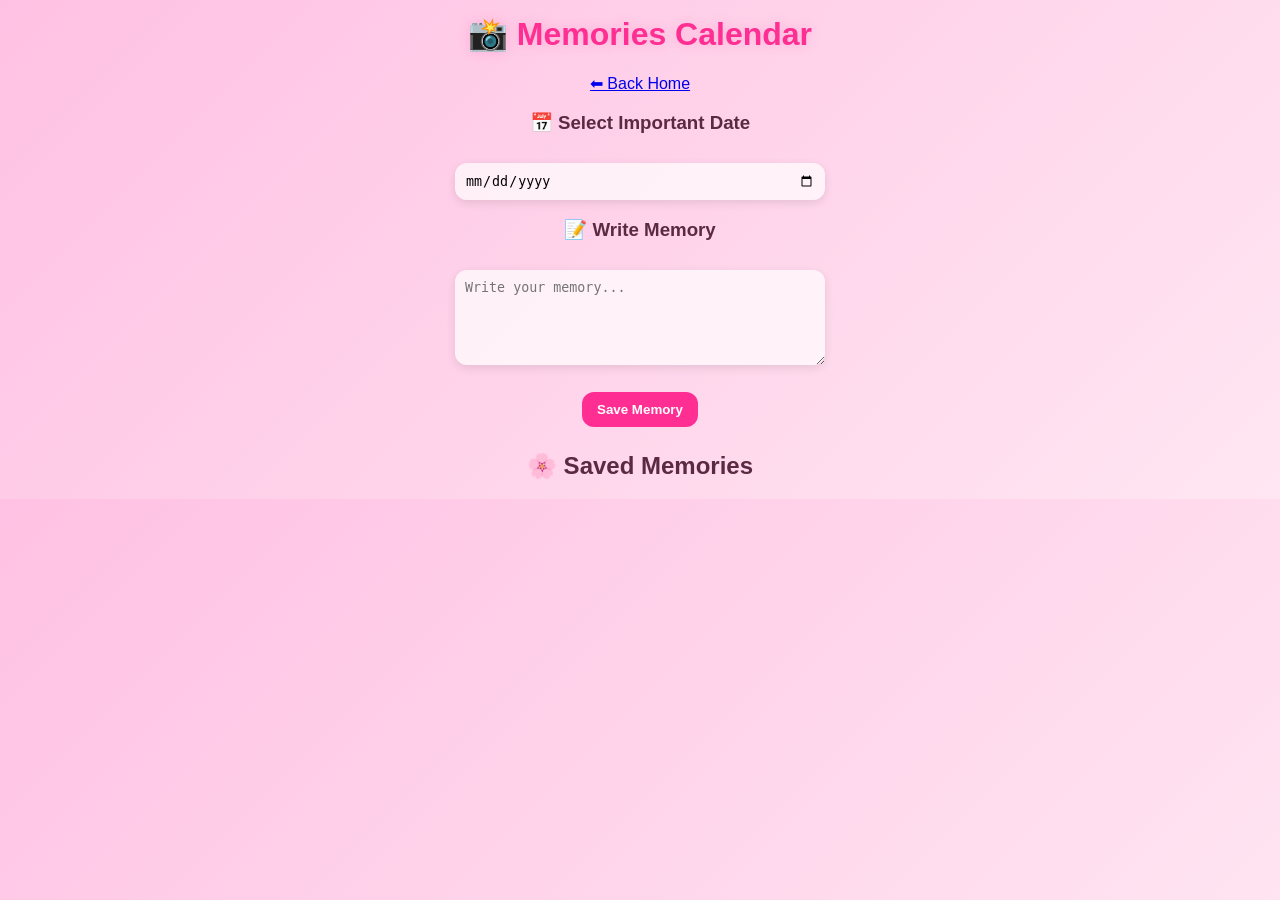
==== memories.html @ 134fa044 "Add files via upload" ====
<!DOCTYPE html>
<html>
<head>
    <title>Memories - SoulBook</title>
    <link rel="stylesheet" href="style.css">
</head>
<body>

<h1>📸 Memories Calendar</h1>

<a href="index.html">⬅ Back Home</a>

<h3>📅 Select Important Date</h3>
<input type="date" id="dateInput">

<h3>📝 Write Memory</h3>
<textarea id="memoryText" rows="5" cols="40" placeholder="Write your memory..."></textarea>

<br><br>
<button onclick="saveMemory()">Save Memory</button>

<h2>🌸 Saved Memories</h2>
<ul id="memoryList"></ul>

<script>
    let memories = JSON.parse(localStorage.getItem("soulbook_memories")) || {};

    function saveMemory(){
        let date = document.getElementById("dateInput").value;
        let text = document.getElementById("memoryText").value;

        if(!date || !text){
            alert("Please select date and write memory!");
            return;
        }

        memories[date] = text;

        localStorage.setItem("soulbook_memories", JSON.stringify(memories));

        renderMemories();

        document.getElementById("memoryText").value = "";
    }

    function renderMemories(){
        let list = document.getElementById("memoryList");
        list.innerHTML = "";

        for(let date in memories){
            let li = document.createElement("li");

            li.innerHTML = `
                📅 <b>${date}</b> <br>
                💭 ${memories[date]} <br>
                <button onclick="deleteMemory('${date}')">Delete</button>
                <hr>
            `;

            list.appendChild(li);
        }
    }

    function deleteMemory(date){
        delete memories[date];
        localStorage.setItem("soulbook_memories", JSON.stringify(memories));
        renderMemories();
    }

    renderMemories();
</script>

</body>
</html>
---- style.css ----
body {
    font-family: Arial, sans-serif;
    background: linear-gradient(135deg, #ffd1dc, #ffe6f0, #e6f0ff);
    margin: 0;
    padding: 0;
    text-align: center;
    color: #5a2a42;

}
.welcome {
    font-size: 24px;
    color: #ff69b4;
    margin-top: 10px;

    text-shadow: 0 0 10px rgba(255,105,180,0.4);

    animation: fadeIn 2s ease-in-out;
}

@keyframes fadeIn {
    from {
        opacity: 0;
        transform: translateY(-10px);
    }
    to {
        opacity: 1;
        transform: translateY(0);
    }
}

/* 🌸 MAIN HOME CARD */
.home-card {
    width: 90%;
    max-width: 400px;
    margin: 40px auto;
    padding: 20px;

    border-radius: 25px;

    background: rgba(255, 255, 255, 0.35);
    backdrop-filter: blur(12px);

    box-shadow: 0 10px 30px rgba(255, 105, 180, 0.25);
}

/* 🌸 TITLE */
h1 {
    font-size: 32px;
    color: #ff4fa3;
    text-shadow: 0 0 12px rgba(255, 105, 180, 0.3);
    margin-top: 20px;
}

/* 🌸 GREETING TEXT */
#time {
    font-size: 18px;
    color: #7a3b55;
}

#nameText {
    color: #ff4fa3;
    margin-top: 10px;
}

/* 👤 PROFILE PICTURE */
.profile-pic {
    width: 100px;
    height: 100px;
    border-radius: 50%;
    object-fit: cover;
    border: 3px solid #ff2e93;
}

/* 🌷 MENU */
.menu {
    margin-top: 25px;
    display: flex;
    flex-direction: column;
    align-items: center;
    gap: 12px;
}

/* 🌸 MENU BUTTONS */
.menu a {
    width: 220px;
    padding: 14px;
    border-radius: 25px;

    text-decoration: none;
    font-weight: bold;

    color: #5a2a42;
    background: rgba(255, 182, 193, 0.4);

    box-shadow: 0 6px 18px rgba(255, 105, 180, 0.25);
    transition: 0.3s ease;
}

/* hover effect */
.menu a:hover {
    transform: translateY(-5px) scale(1.05);
    background: #ff69b4;
    color: white;
}

/* 🌸 INPUTS */
input, textarea, select {
    border-radius: 12px;
    padding: 10px;
    border: none;
    margin-top: 10px;

    width: 80%;
    max-width: 350px;

    background: rgba(255, 255, 255, 0.7);
    box-shadow: 0 3px 10px rgba(0,0,0,0.1);
}

/* 🌸 BUTTONS */
button {
    margin-top: 10px;
    padding: 10px 18px;

    border: none;
    border-radius: 20px;

    background: linear-gradient(135deg, #ff69b4, #ffb6c1);
    color: white;
    font-weight: bold;

    cursor: pointer;
    transition: 0.3s;
}

button:hover {
    transform: scale(1.05);
    background: #ff1493;
}

/* 🌸 LISTS */
ul {
    list-style: none;
    padding: 0;
}

li {
    background: rgba(255, 255, 255, 0.6);
    margin: 10px auto;
    padding: 10px;
    width: 80%;
    max-width: 400px;

    border-radius: 15px;
    box-shadow: 0 3px 10px rgba(0,0,0,0.1);
}

/* 🎧 AUDIO */
audio {
    width: 80%;
    max-width: 350px;
    margin-top: 10px;
}
.memory-box {
    background: #fff0f7;
    padding: 15px;
    margin: 10px;
    border-radius: 15px;
}

.memory-img {
    width: 200px;
    border-radius: 10px;
}

button {
    margin-top: 5px;
}
/* 🌙 RELAX MODE / SNAKE GAME STYLE */

body {
    margin: 0;
    font-family: Arial, sans-serif;
    background: linear-gradient(135deg, #ffc1e3, #ffe6f2);
    text-align: center;
}

/* 🌸 TITLE */
h1 {
    color: #ff2e93;
    margin-top: 15px;
}

/* 💬 TEXT */
p {
    color: #6b2c5a;
    font-size: 14px;
}

/* 🎮 GAME CANVAS */
canvas {
    background: white;
    border: 3px solid #ff2e93;
    border-radius: 12px;
    margin-top: 10px;
    box-shadow: 0 8px 20px rgba(0,0,0,0.1);
}

/* 🔘 BUTTON AREA */
button {
    padding: 10px 15px;
    margin: 5px;
    border: none;
    border-radius: 12px;
    background: #ff2e93;
    color: white;
    font-weight: bold;
    cursor: pointer;
    transition: 0.3s;
}

/* ✨ BUTTON HOVER */
button:hover {
    background: #d81b60;
    transform: scale(1.05);
}

/* 🧘 TOP BOX (buttons container if you use div) */
.box {
    margin-top: 10px;
}

/* 🌙 HOME LINK */
a button {
    text-decoration: none;
}
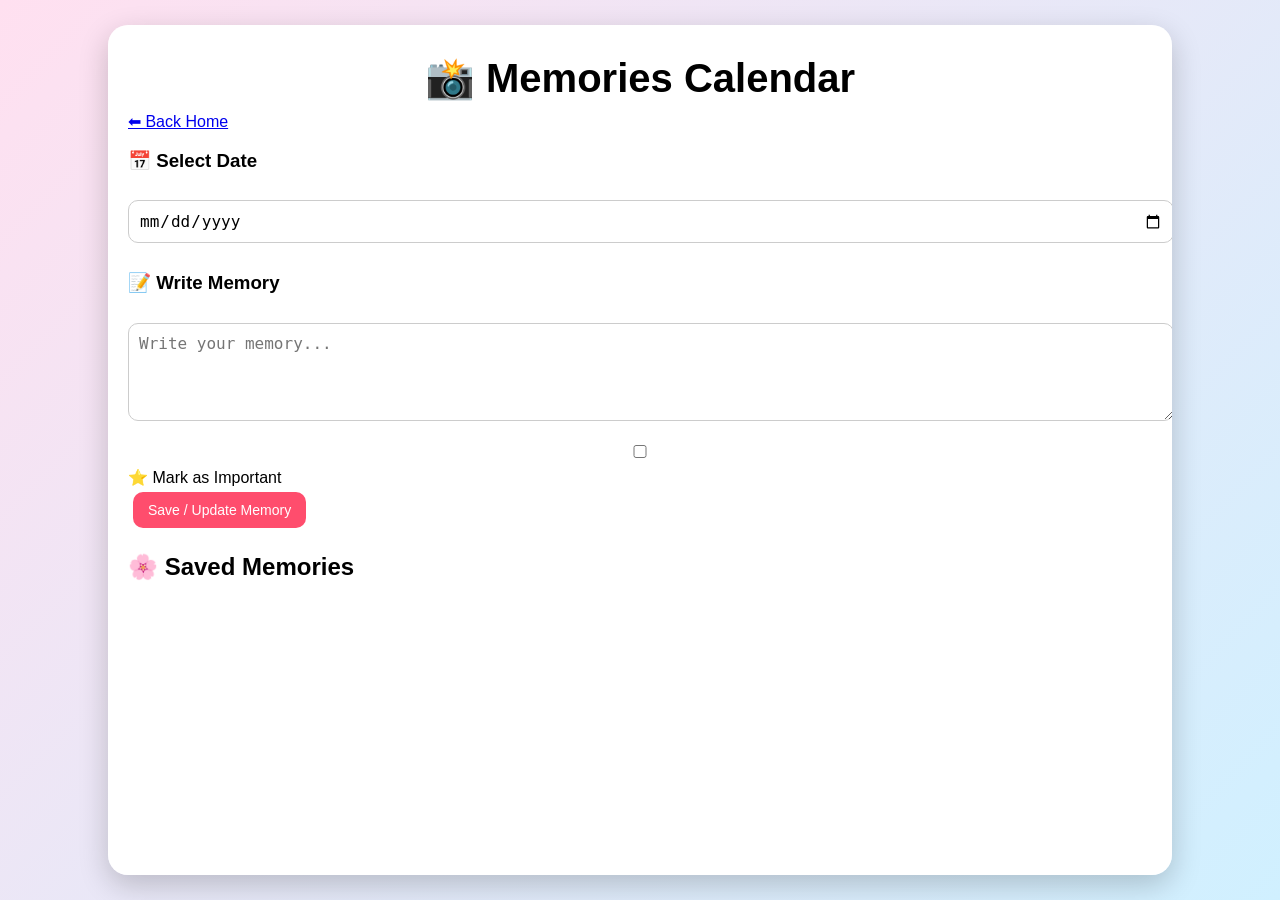
==== commit b1fc758e: "Add files via upload" ====
--- a/memories.html
+++ b/memories.html
@@ -1,73 +1,217 @@
 <!DOCTYPE html>
 <html>
 <head>
-    <title>Memories - SoulBook</title>
-    <link rel="stylesheet" href="style.css">
+<title>Memories - SoulBook</title>
+
+<style>
+body{
+    margin:0;
+    font-family:Arial;
+    height:100vh;
+    width:100vw;
+    background:linear-gradient(135deg,#ffe0f0,#d0f0ff);
+    overflow:hidden;
+}
+
+/* FULL SCREEN WRAPPER */
+.wrapper{
+    height:100vh;
+    width:100vw;
+    display:flex;
+    justify-content:center;
+    align-items:center;
+}
+
+/* MAIN BOX */
+.container{
+    width:80%;
+    height:90vh;
+    background:white;
+    border-radius:20px;
+    box-shadow:0 10px 30px rgba(0,0,0,0.2);
+    padding:20px;
+    overflow-y:auto;
+}
+
+/* TITLE */
+h1{
+    text-align:center;
+    font-size:40px;
+    margin:10px 0;
+}
+
+/* INPUTS */
+input, textarea{
+    width:100%;
+    padding:10px;
+    margin:10px 0;
+    border-radius:10px;
+    border:1px solid #ccc;
+    font-size:16px;
+}
+
+/* BUTTON */
+button{
+    padding:10px 15px;
+    margin:5px;
+    border:none;
+    border-radius:10px;
+    cursor:pointer;
+    background:#ff4d6d;
+    color:white;
+    font-size:14px;
+}
+
+button:hover{
+    opacity:0.85;
+}
+
+/* MEMORY CARD */
+.memory{
+    background:#f9f9f9;
+    padding:12px;
+    margin:10px 0;
+    border-radius:10px;
+    border-left:5px solid #ff4d6d;
+}
+
+/* IMPORTANT HIGHLIGHT */
+.highlight{
+    border-left:5px solid gold;
+    background:#fff8dc;
+}
+
+/* ACTIONS */
+.actions button{
+    background:#333;
+    font-size:12px;
+}
+
+/* SCROLL */
+.container::-webkit-scrollbar{
+    width:6px;
+}
+.container::-webkit-scrollbar-thumb{
+    background:#ff4d6d;
+    border-radius:10px;
+}
+</style>
 </head>
+
 <body>
 
+<div class="wrapper">
+
+<div class="container">
+
 <h1>📸 Memories Calendar</h1>
 
 <a href="index.html">⬅ Back Home</a>
 
-<h3>📅 Select Important Date</h3>
+<h3>📅 Select Date</h3>
 <input type="date" id="dateInput">
 
 <h3>📝 Write Memory</h3>
-<textarea id="memoryText" rows="5" cols="40" placeholder="Write your memory..."></textarea>
-
-<br><br>
-<button onclick="saveMemory()">Save Memory</button>
+<textarea id="memoryText" rows="4" placeholder="Write your memory..."></textarea>
+
+<label>
+<input type="checkbox" id="important"> ⭐ Mark as Important
+</label>
+
+<br>
+
+<button onclick="saveMemory()">Save / Update Memory</button>
 
 <h2>🌸 Saved Memories</h2>
-<ul id="memoryList"></ul>
+<div id="memoryList"></div>
+
+</div>
+
+</div>
 
 <script>
-    let memories = JSON.parse(localStorage.getItem("soulbook_memories")) || {};
-
-    function saveMemory(){
-        let date = document.getElementById("dateInput").value;
-        let text = document.getElementById("memoryText").value;
-
-        if(!date || !text){
-            alert("Please select date and write memory!");
-            return;
+let memories = JSON.parse(localStorage.getItem("soulbook_memories")) || {};
+
+function saveMemory(){
+    let date = document.getElementById("dateInput").value;
+    let text = document.getElementById("memoryText").value;
+    let important = document.getElementById("important").checked;
+
+    if(!date || !text){
+        alert("Please select date and write memory!");
+        return;
+    }
+
+    memories[date] = {
+        text: text,
+        important: important
+    };
+
+    localStorage.setItem("soulbook_memories", JSON.stringify(memories));
+
+    clearForm();
+    renderMemories();
+}
+
+function clearForm(){
+    document.getElementById("dateInput").value = "";
+    document.getElementById("memoryText").value = "";
+    document.getElementById("important").checked = false;
+}
+
+/* RENDER */
+function renderMemories(){
+    let list = document.getElementById("memoryList");
+    list.innerHTML = "";
+
+    for(let date in memories){
+        let mem = memories[date];
+
+        let div = document.createElement("div");
+        div.className = "memory";
+
+        if(mem.important){
+            div.classList.add("highlight");
         }
 
-        memories[date] = text;
-
-        localStorage.setItem("soulbook_memories", JSON.stringify(memories));
-
-        renderMemories();
-
-        document.getElementById("memoryText").value = "";
+        div.innerHTML = `
+            📅 <b>${date}</b><br>
+            💭 ${mem.text}<br><br>
+
+            <div class="actions">
+                <button onclick="editMemory('${date}')">✏ Edit</button>
+                <button onclick="deleteMemory('${date}')">🗑 Delete</button>
+                <button onclick="toggleImportant('${date}')">⭐ Highlight</button>
+            </div>
+        `;
+
+        list.appendChild(div);
     }
-
-    function renderMemories(){
-        let list = document.getElementById("memoryList");
-        list.innerHTML = "";
-
-        for(let date in memories){
-            let li = document.createElement("li");
-
-            li.innerHTML = `
-                📅 <b>${date}</b> <br>
-                💭 ${memories[date]} <br>
-                <button onclick="deleteMemory('${date}')">Delete</button>
-                <hr>
-            `;
-
-            list.appendChild(li);
-        }
-    }
-
-    function deleteMemory(date){
-        delete memories[date];
-        localStorage.setItem("soulbook_memories", JSON.stringify(memories));
-        renderMemories();
-    }
-
+}
+
+/* EDIT */
+function editMemory(date){
+    let mem = memories[date];
+    document.getElementById("dateInput").value = date;
+    document.getElementById("memoryText").value = mem.text;
+    document.getElementById("important").checked = mem.important;
+}
+
+/* DELETE */
+function deleteMemory(date){
+    delete memories[date];
+    localStorage.setItem("soulbook_memories", JSON.stringify(memories));
     renderMemories();
+}
+
+/* TOGGLE HIGHLIGHT */
+function toggleImportant(date){
+    memories[date].important = !memories[date].important;
+    localStorage.setItem("soulbook_memories", JSON.stringify(memories));
+    renderMemories();
+}
+
+renderMemories();
 </script>
 
 </body>
